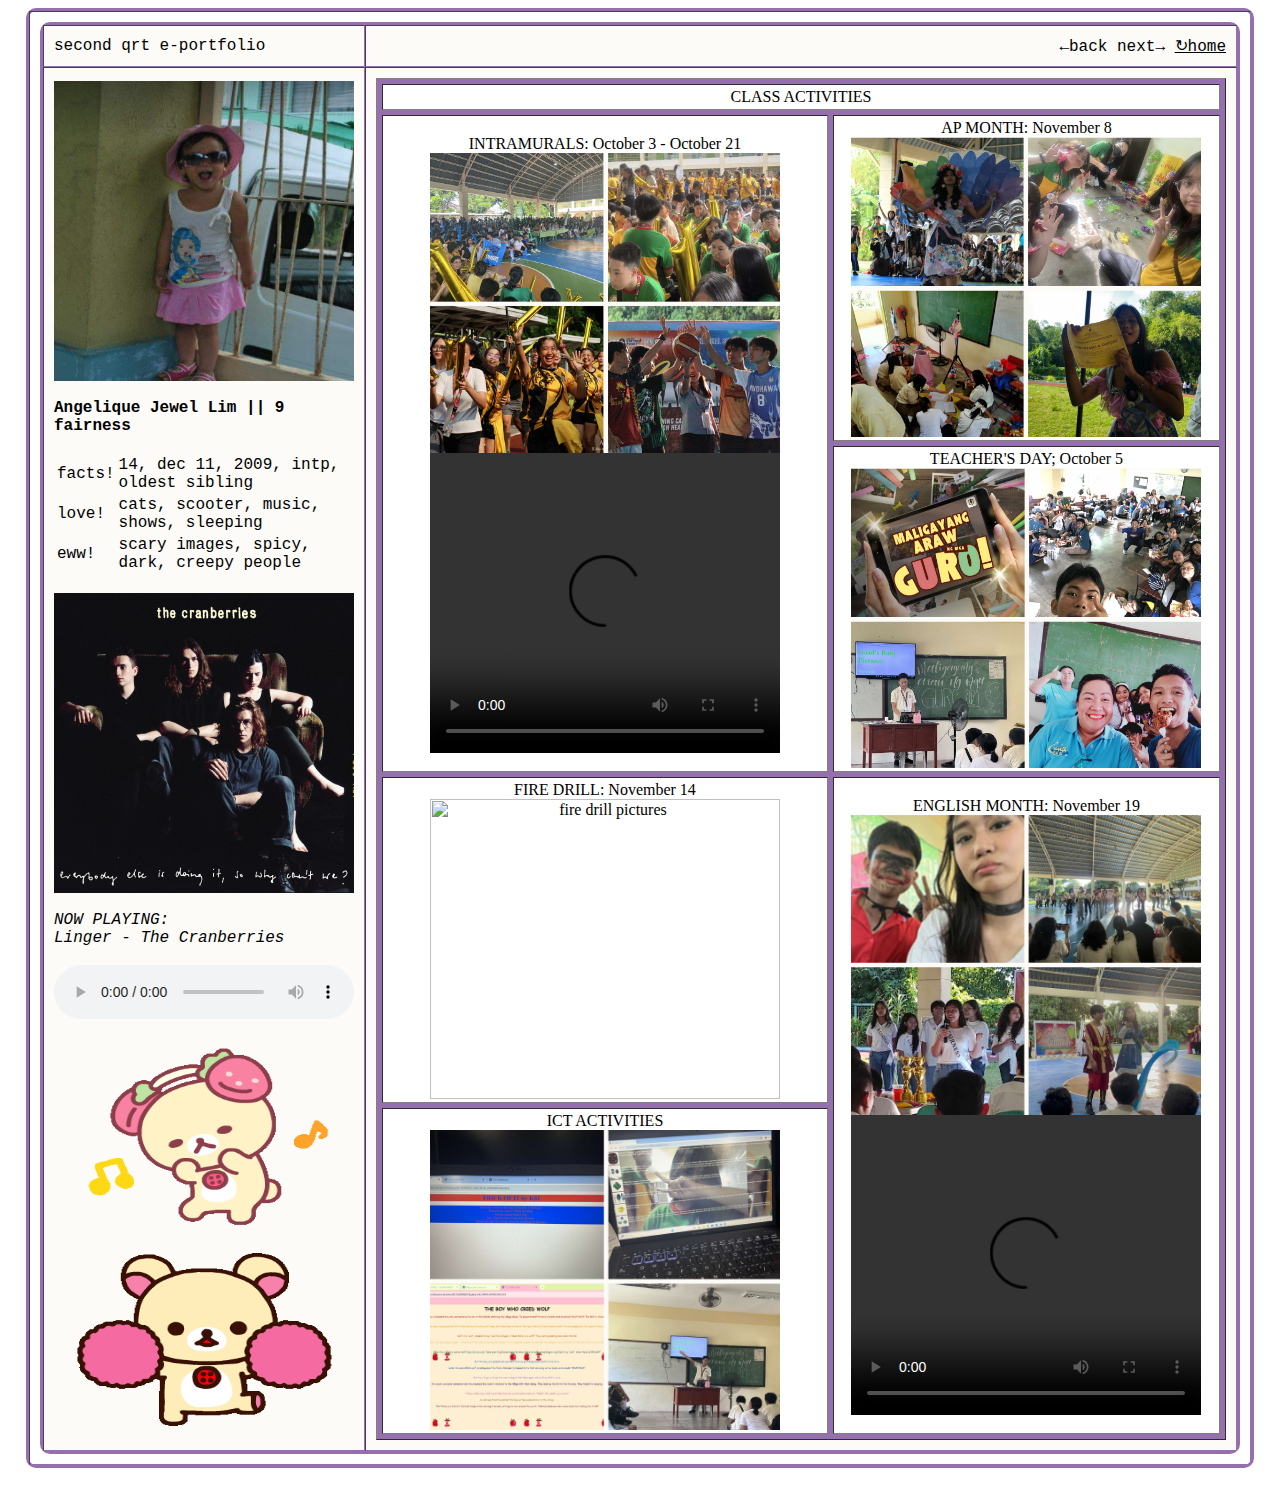
==== activities.html @ 0be3ec57 "Add files via upload" ====
<html>
<head> <title> second quarter e-portfolio </title> </head>
<link rel="stylesheet" href="linkport2.css" type="text/css">
<style>
#td1 {
color: white;
text-align:center;
}

</style>

<body class="body">
<table border="3" 
bgcolor="white"
style="border-radius: 10px; 
border-color: #956fae; 
border-style: solid;
border-collapse: separate;
border-spacing: 0;" 
align="center" 
cellpadding="10"
width="1200"> <tr> <td>


<table border="3" 
bgcolor="white"
style="border-radius: 10px; 
border-color: #956fae; 
border-style: solid;
border-collapse: separate;
border-spacing: 0;" 
align="center" 
cellspacing="10" 
cellpadding="10"
width="1200">

<tr><td bgcolor="#fcfbf7" colspan="3"> second qrt e-portfolio </td> <td bgcolor="#fcfbf7" align="right"> ←back  next→  <a href="https://limwel-ry.github.io/homeport/" style="color:black;"> ↻home </a> </td> </tr>

<tr bgcolor="#fcfbf7"> <td width="300"> <img src="me2.png" alt="baby jewel" width="300" height="300" align="center"> <br><br> <b> Angelique Jewel Lim || 9 fairness</b> <br> <br> <table border="0"> <tr> <td> facts! </td> <td> 14, dec 11, 2009, intp, oldest sibling </td> </tr> <tr> <td> love! </td> <td> cats, scooter, music, shows, sleeping  </td> </tr> <tr> <td> eww! </td> <td> scary images, spicy, dark, creepy people </td> </tr> </table

<br> <br>
<img src="linger.png" alt="linger cover photo" width="300" height="300">
<br> <br> <i> NOW PLAYING: <br> Linger - The Cranberries </i> <br> <br> <audio controls autoplay>
<source src="linger.mp3" type="audio/mp3"> </audio
>  <br> <br> <img src="bnn.gif" alt="gif" width="300" height="200"> <img src="bn.gif" alt="gif" width="300" height="200"> </td>  <td colspan="3" width="900"> 


<table border="1" width="100%" cellpadding="3" cellspacing="5" bgcolor="#956fae" style="font-family:'Comic Sans MS', cursive;"> <tr bgcolor="white"> <td colspan="2" align="center"> CLASS ACTIVITIES </td> </tr> 

<tr bgcolor="white"> <td width="50%" align="center" rowspan="2"> INTRAMURALS: October 3 - October 21 <br> <img src="int.png" alt="intrams picture" class="img"> <video class="img" controls>
  <source src="trams.mp4" type="video/mp4"> </td> <td align="center">  AP MONTH: November 8 <img src="ap.png" alt="ap month pics
" class="img"> </td> </tr>

<tr bgcolor="white"> <td align="center"> TEACHER'S DAY; October 5 <img src="teacher.png" alt="teacher's day pics" class="img"> </td> </tr>

<tr bgcolor="white"> <td align="center"> FIRE DRILL: November 14 <img src="fire.png" alt="fire drill pictures" class="img"> </td> <td align="center" rowspan="2"> ENGLISH MONTH: November 19 <img src="landia.png" alt="english month pictues" class="img"> <video class="img" controls>
  <source src="book.mp4" type="video/mp4"></td>
<tr bgcolor="white">  <td align="center">ICT ACTIVITIES<img src="ict.png" alt="ict pictures" class="img">  </td> </tr>

</tr>
</table>
</td> </tr> </table>


</table>
</body>
</html>
---- linkport2.css ----
.body {
background-image:url('bg.jpg');
float:center;
font-family:"Monaco",Monospace;
}

.table {
border-radius: 10px; 
border-color: #956fae; 
border-style: solid;
border-collapse: separate;
border-spacing: 0;  
}

.img {
width:350;
height:300;}
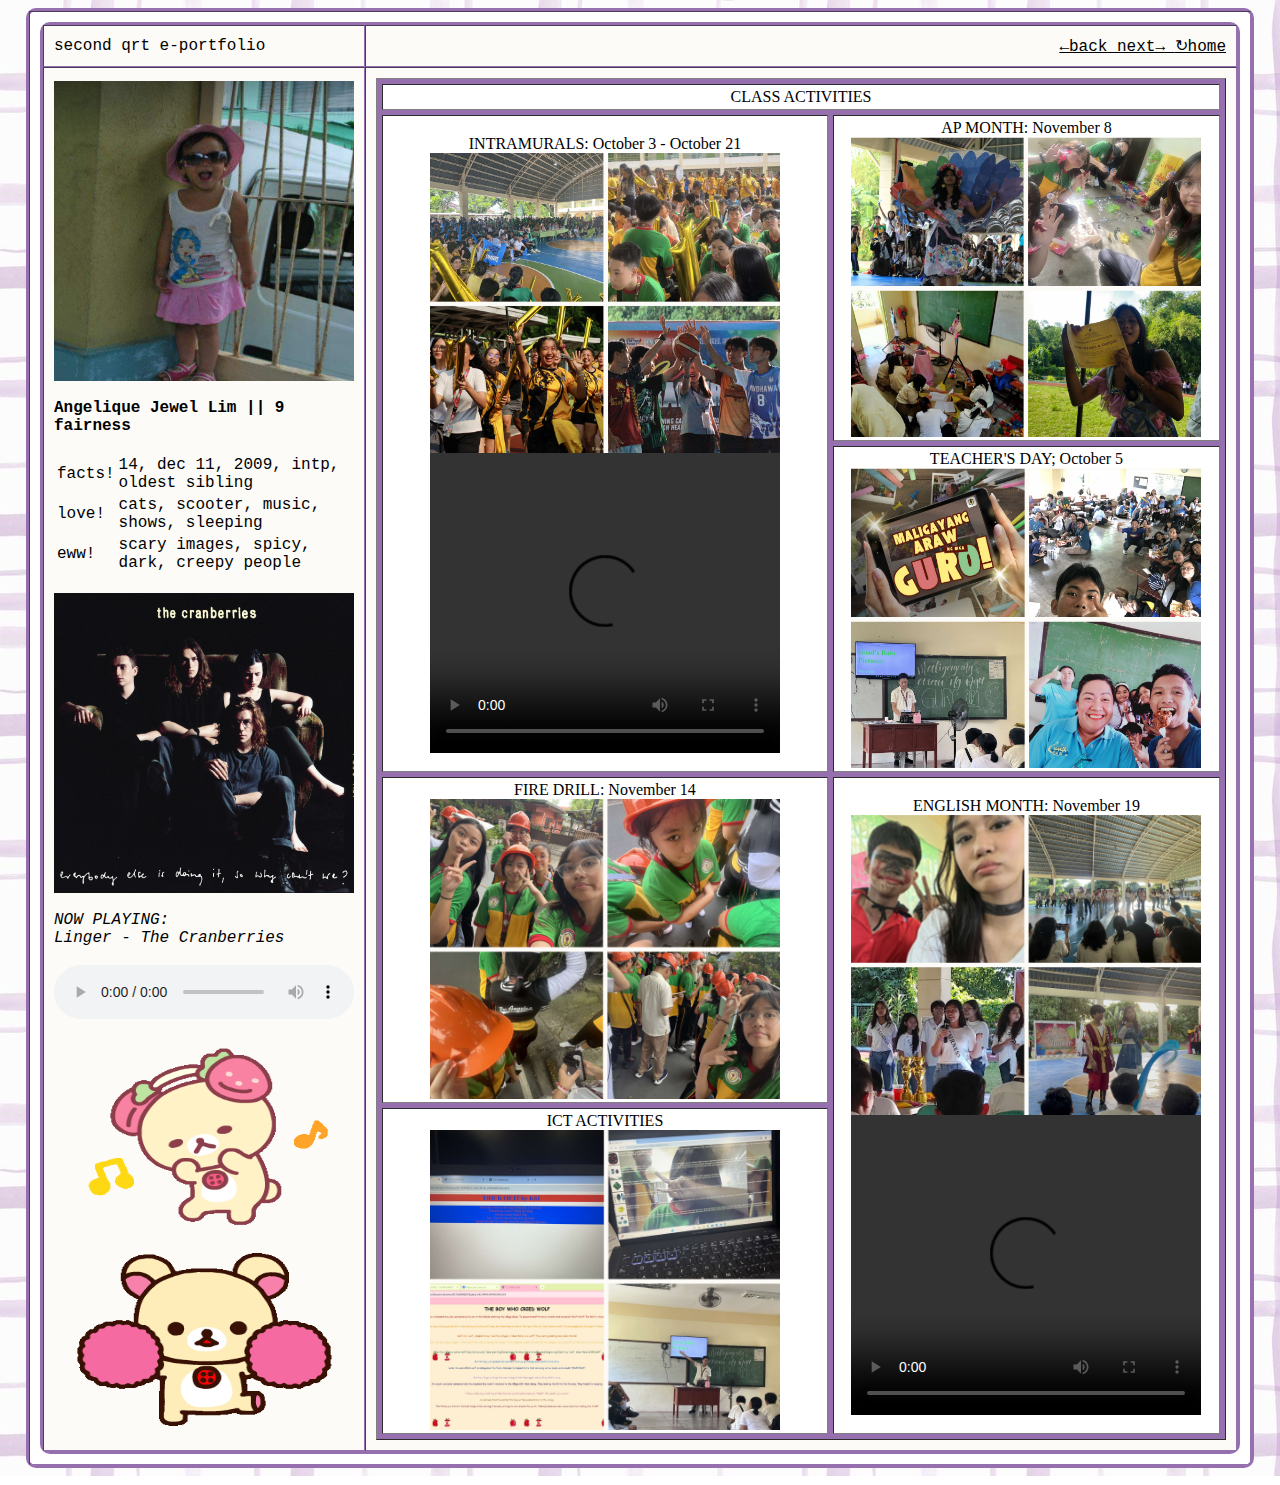
==== commit a0da8021: "Update activities.html" ====
--- a/activities.html
+++ b/activities.html
@@ -34,7 +34,7 @@
 cellpadding="10"
 width="1200">
 
-<tr><td bgcolor="#fcfbf7" colspan="3"> second qrt e-portfolio </td> <td bgcolor="#fcfbf7" align="right"> ←back  next→  <a href="https://limwel-ry.github.io/homeport/" style="color:black;"> ↻home </a> </td> </tr>
+<tr><td bgcolor="#fcfbf7" colspan="3"> second qrt e-portfolio </td> <td bgcolor="#fcfbf7" align="right">  <a href="/" style="color:black;"> ←back </a>  <a href="/outputs" style="color:black;"> next→ </a>  <a href="https://limwel-ry.github.io/homeport/" style="color:black;"> ↻home </a> </td> </tr>
 
 <tr bgcolor="#fcfbf7"> <td width="300"> <img src="me2.png" alt="baby jewel" width="300" height="300" align="center"> <br><br> <b> Angelique Jewel Lim || 9 fairness</b> <br> <br> <table border="0"> <tr> <td> facts! </td> <td> 14, dec 11, 2009, intp, oldest sibling </td> </tr> <tr> <td> love! </td> <td> cats, scooter, music, shows, sleeping  </td> </tr> <tr> <td> eww! </td> <td> scary images, spicy, dark, creepy people </td> </tr> </table
 
@@ -64,4 +64,4 @@
 
 </table>
 </body>
-</html>+</html>
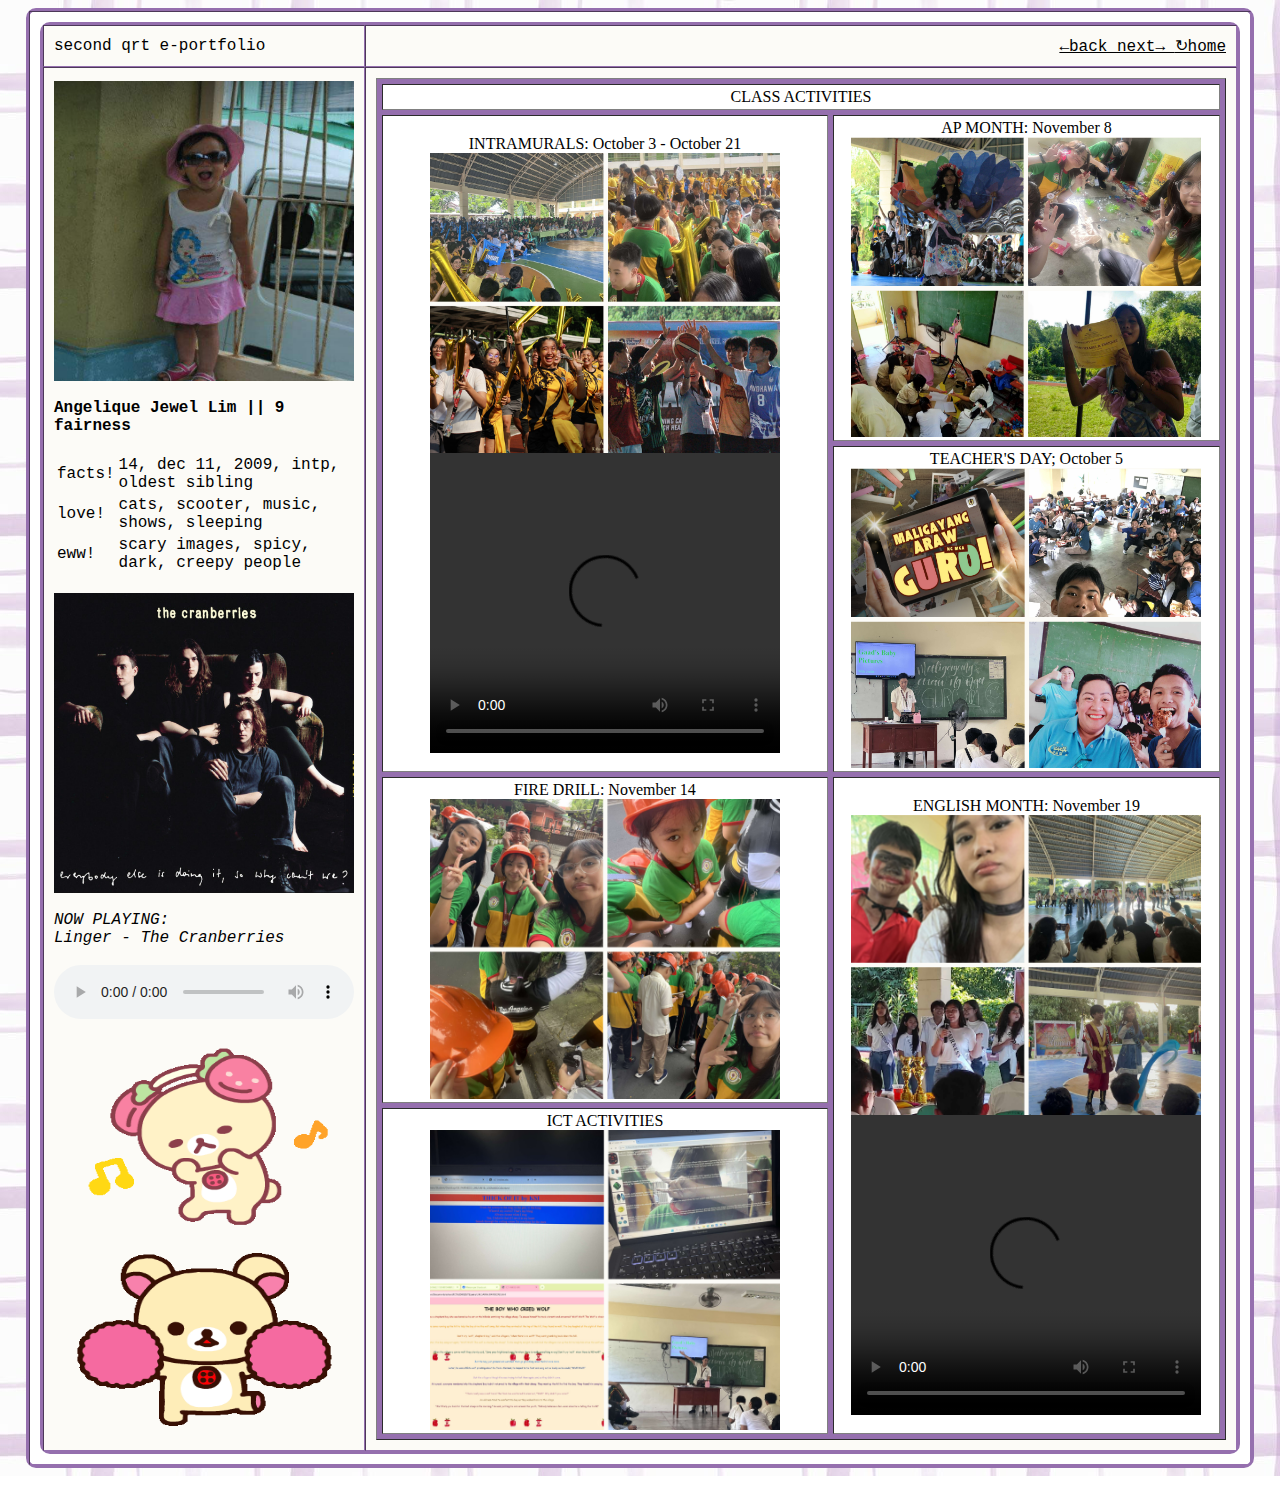
==== commit e2978b97: "Update activities.html" ====
--- a/activities.html
+++ b/activities.html
@@ -34,7 +34,7 @@
 cellpadding="10"
 width="1200">
 
-<tr><td bgcolor="#fcfbf7" colspan="3"> second qrt e-portfolio </td> <td bgcolor="#fcfbf7" align="right">  <a href="/" style="color:black;"> ←back </a>  <a href="/outputs" style="color:black;"> next→ </a>  <a href="https://limwel-ry.github.io/homeport/" style="color:black;"> ↻home </a> </td> </tr>
+<tr><td bgcolor="#fcfbf7" colspan="3"> second qrt e-portfolio </td> <td bgcolor="#fcfbf7" align="right">  <a href="index.html" style="color:black;"> ←back </a>  <a href="outputs.html" style="color:black;"> next→ </a>  <a href="https://limwel-ry.github.io/homeport/" style="color:black;"> ↻home </a> </td> </tr>
 
 <tr bgcolor="#fcfbf7"> <td width="300"> <img src="me2.png" alt="baby jewel" width="300" height="300" align="center"> <br><br> <b> Angelique Jewel Lim || 9 fairness</b> <br> <br> <table border="0"> <tr> <td> facts! </td> <td> 14, dec 11, 2009, intp, oldest sibling </td> </tr> <tr> <td> love! </td> <td> cats, scooter, music, shows, sleeping  </td> </tr> <tr> <td> eww! </td> <td> scary images, spicy, dark, creepy people </td> </tr> </table
 
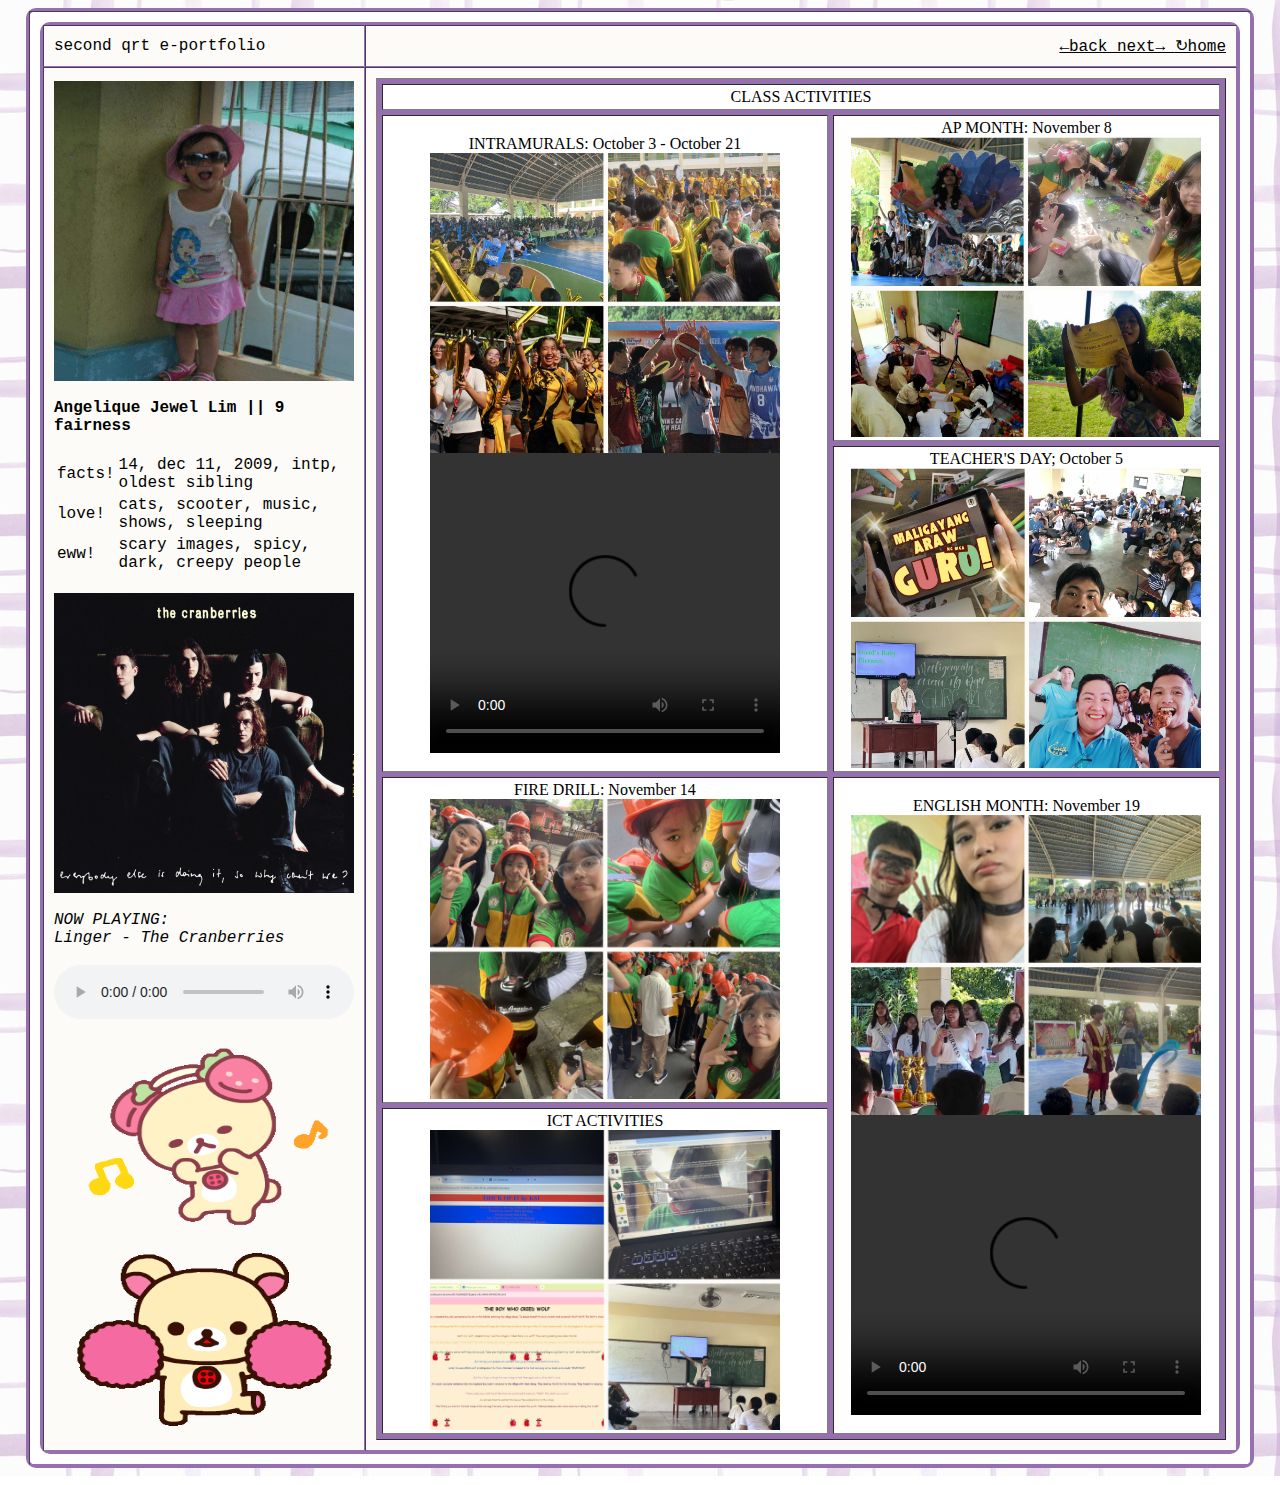
==== commit 759bcddf: "Update activities.html" ====
--- a/activities.html
+++ b/activities.html
@@ -34,7 +34,7 @@
 cellpadding="10"
 width="1200">
 
-<tr><td bgcolor="#fcfbf7" colspan="3"> second qrt e-portfolio </td> <td bgcolor="#fcfbf7" align="right">  <a href="index.html" style="color:black;"> ←back </a>  <a href="outputs.html" style="color:black;"> next→ </a>  <a href="https://limwel-ry.github.io/homeport/" style="color:black;"> ↻home </a> </td> </tr>
+<tr><td bgcolor="#fcfbf7" colspan="3"> second qrt e-portfolio </td> <td bgcolor="#fcfbf7" align="right">  <a href="./" style="color:black;"> ←back </a>  <a href="./outputs" style="color:black;"> next→ </a>  <a href="https://limwel-ry.github.io/homeport/" style="color:black;"> ↻home </a> </td> </tr>
 
 <tr bgcolor="#fcfbf7"> <td width="300"> <img src="me2.png" alt="baby jewel" width="300" height="300" align="center"> <br><br> <b> Angelique Jewel Lim || 9 fairness</b> <br> <br> <table border="0"> <tr> <td> facts! </td> <td> 14, dec 11, 2009, intp, oldest sibling </td> </tr> <tr> <td> love! </td> <td> cats, scooter, music, shows, sleeping  </td> </tr> <tr> <td> eww! </td> <td> scary images, spicy, dark, creepy people </td> </tr> </table
 
